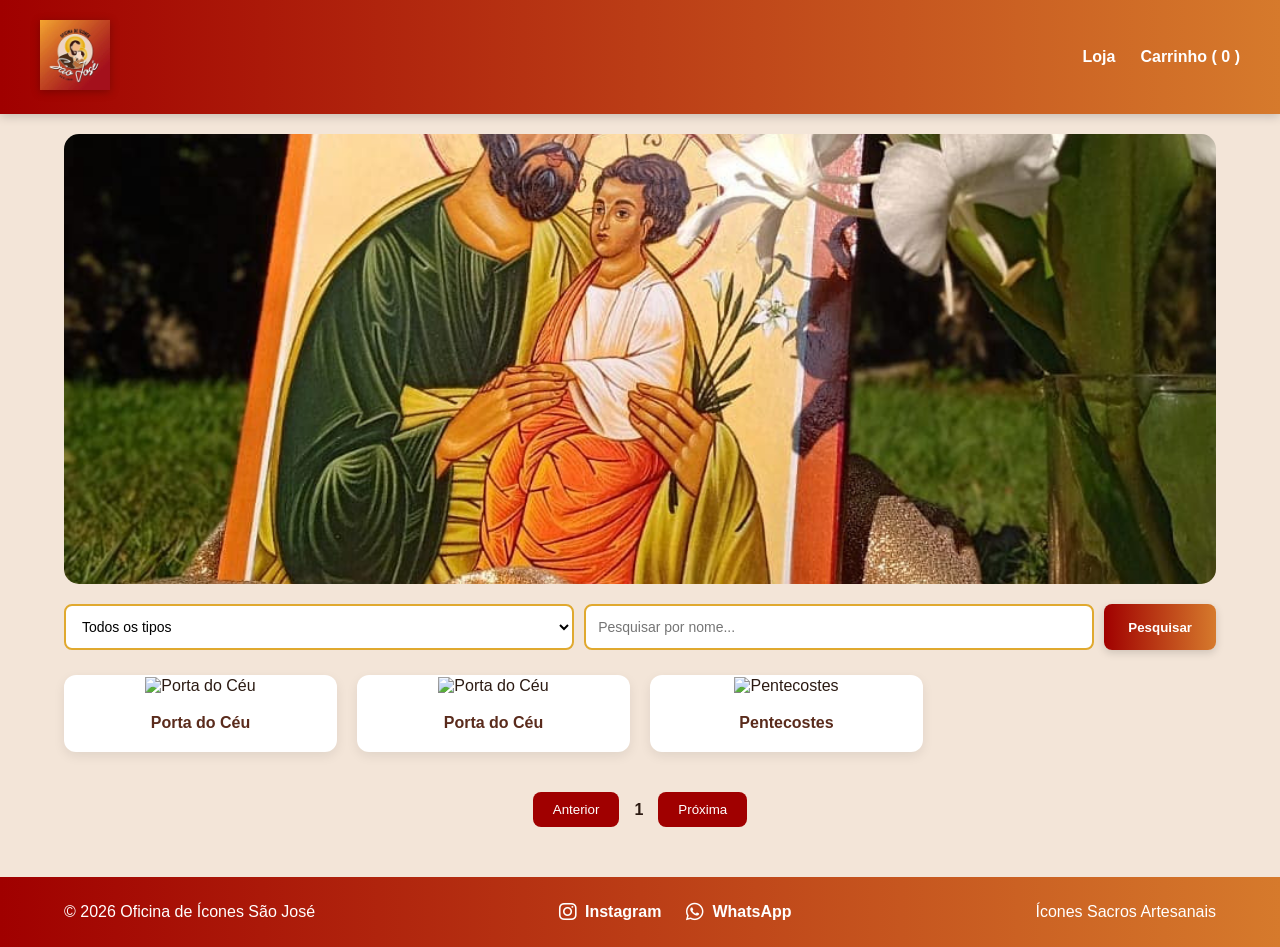
==== index.html @ a1ae9e98 "Update index.html" ====
<!DOCTYPE html>
<html lang="pt-BR">

<head>
    <meta charset="UTF-8">
    <meta name="viewport" content="width=device-width, initial-scale=1.0">

    <title>Loja Ícones</title>

    <link rel="stylesheet" href="style.css?v=19">
    <link rel="stylesheet"
    href="https://cdnjs.cloudflare.com/ajax/libs/font-awesome/6.5.2/css/all.min.css">

</head>

<body>

    <header>
        <div class="logo">
            <img
                src="img/logo.jpg"
                alt="Oficina de Ícones São José"
            >
        </div>

        <nav>
            <a href="#">Loja</a>
            <a href="carrinho.html">
                Carrinho (
                    <span id="contadorCarrinho">
                        0
                    </span>
                )
            </a>
        </nav>
    </header>

    <section class="slider">

        <div class="slide ativo">
            <img src="img/slide1.jpg" alt="Slide 1">
        </div>
    
        <div class="slide">
            <img src="img/slide2.jpg" alt="Slide 2">
        </div>
    
        <div class="slide">
            <img src="img/slide3.jpg" alt="Slide 3">
        </div>
    
    </section>

    <section class="filtros">

        <select id="filtroTipo">
            <option value="">Todos os tipos</option>
            <option value="tradicional">Tradicional</option>
            <option value="dourado">Dourado</option>
            <option value="especial">Especial</option>
        </select>
    
        <input
            type="text"
            id="filtroNome"
            placeholder="Pesquisar por nome..."
        >
    
        <button id="btnPesquisar">
            Pesquisar
        </button>
    
    </section>

        <section class="produtos">

    </section>

    <section class="paginacao">

        <button>Anterior</button>

        <span>1</span>

        <button>Próxima</button>

    </section>

    <footer>

        <div class="rodape-conteudo">
    
            <div class="rodape-marca">
                © 2026 Oficina de Ícones São José
            </div>
    
            <div class="rodape-redes">
    
                <a
                    href="https://instagram.com/seu_instagram"
                    target="_blank"
                >
                    <i class="fa-brands fa-instagram"></i>
                    Instagram
                </a>
    
                <a
                    href="https://wa.me/5598999999999"
                    target="_blank"
                >
                    <i class="fa-brands fa-whatsapp"></i>
                    WhatsApp
                </a>
    
            </div>
    
            <div class="rodape-info">
                Ícones Sacros Artesanais
            </div>
    
        </div>
    
    </footer>

    <script src="js/slider.js?v=1"></script>
    <script src="js/produtos.js?v=7"></script>
    <script src="js/contador-carrinho.js?v=1"></script>

</body>

</html>
---- style.css ----
*{
    margin:0;
    padding:0;
    box-sizing:border-box;
}

:root{
    --cor-vermelho:#A00000;
    --cor-vinho:#7A0A0A;
    --cor-laranja:#D67A2C;
    --cor-dourado:#E0A92F;
    --cor-creme:#F3E5D8;
    --cor-marrom:#5A2B1C;
    --cor-texto:#2B1A12;

    --largura-conteudo:90%;
}

body{
    font-family:Arial, sans-serif;
    background:var(--cor-creme);
    color:var(--cor-texto);
}

/* ==========================
   CABEÇALHO
========================== */

header{
    display:flex;
    justify-content:space-between;
    align-items:center;

    padding:20px 40px;

    background:linear-gradient(
        90deg,
        var(--cor-vermelho),
        var(--cor-laranja)
    );

    color:white;

    box-shadow:0 2px 10px rgba(0,0,0,.2);
}

.logo img{
    height:70px;

    filter:drop-shadow(
        0 2px 4px rgba(0,0,0,.25)
    );
}

nav{
    display:flex;
    gap:25px;
}

nav a{
    color:white;
    text-decoration:none;
    font-weight:bold;
    transition:.2s;
}

nav a:hover{
    color:var(--cor-dourado);
}

/* ==========================
   SLIDER
========================== */

.slider{
    width:var(--largura-conteudo);
    height:450px;

    margin:20px auto;

    border-radius:15px;

    overflow:hidden;

    position:relative;
}

.slide{
    display:none;

    width:100%;
    height:100%;
}

.slide.ativo{
    display:block;
}

.slide img{
    width:100%;
    height:100%;

    object-fit:cover;

    display:block;
}

/* ==========================
   FILTROS
========================== */

.filtros{
    width:var(--largura-conteudo);

    margin:auto;

    display:flex;

    gap:10px;

    margin-bottom:25px;
}

.filtros select,
.filtros input{
    flex:1;

    padding:12px;

    border:2px solid var(--cor-dourado);

    border-radius:8px;

    background:white;

    font-size:14px;
}

.filtros select:focus,
.filtros input:focus{
    outline:none;

    border-color:var(--cor-vermelho);
}

/* ==========================
   PRODUTOS
========================== */

.produtos{
    width:var(--largura-conteudo);

    margin:auto;

    display:grid;

    grid-template-columns:
        repeat(auto-fill,minmax(250px,1fr));

    gap:20px;
}

.produto{
    background:white;

    border-radius:12px;

    overflow:hidden;

    text-align:center;

    cursor:pointer;

    transition:.25s;

    border:2px solid transparent;

    box-shadow:
        0 4px 12px rgba(0,0,0,.08);
}

.produto:hover{
    transform:translateY(-5px);

    border-color:var(--cor-dourado);

    box-shadow:
        0 8px 20px rgba(0,0,0,.15);
}

.produto img{
    width:100%;
    height:220px;

    object-fit:cover;
}

.produto h3{
    padding:12px;

    color:var(--cor-marrom);

    font-size:16px;

    min-height:55px;

    display:flex;

    justify-content:center;

    align-items:center;
}

/* ==========================
   PAGINAÇÃO
========================== */

.paginacao{
    margin:40px;

    display:flex;

    justify-content:center;

    align-items:center;

    gap:15px;
}

.paginacao button{
    background:var(--cor-vermelho);

    color:white;

    border:none;

    border-radius:8px;

    padding:10px 20px;

    cursor:pointer;

    transition:.2s;
}

.paginacao button:hover{
    background:var(--cor-vinho);
}

.paginacao span{
    font-weight:bold;
}

/* ==========================
   TABLET
========================== */

@media (max-width:768px){

    header{
        flex-direction:column;
        gap:15px;
        padding:15px;
    }

    nav{
        width:100%;
        justify-content:center;
        flex-wrap:wrap;
    }

    .slider{
        height:250px;
        border-radius:12px;
    }

    .filtros{
        flex-direction:column;
    }

    .filtros select,
    .filtros input{
        width:100%;
    }

    .produtos{
        grid-template-columns:repeat(2,1fr);
    }
}

/* ==========================
   CELULAR
========================== */

@media (max-width:480px){

    .slider{
        height:180px;
        border-radius:10px;
        margin:10px auto;
    }

    .produtos{
        grid-template-columns:1fr;
    }

    .logo img{
        height:60px;
    }

    nav{
        gap:15px;
    }

    .rodape-conteudo{

        flex-direction:column;
    
        text-align:center;
    }
    
    .rodape-info{
    
        text-align:center;
    }
    
    .rodape-redes{
    
        justify-content:center;
    }
}

/* ==========================
   RODAPÉ
========================== */

footer{

    margin-top:50px;

    background:linear-gradient(
        90deg,
        var(--cor-vermelho),
        var(--cor-laranja)
    );

    color:white;
}

.rodape-conteudo{

    width:var(--largura-conteudo);

    margin:auto;

    padding:25px 0;

    display:flex;

    justify-content:space-between;

    align-items:center;

    gap:20px;
}

.rodape-redes{

    display:flex;

    gap:25px;

    align-items:center;
}

.rodape-redes a{

    color:white;

    text-decoration:none;

    font-weight:bold;

    display:flex;

    align-items:center;

    gap:8px;

    transition:.2s;
}

.rodape-redes a:hover{

    color:var(--cor-dourado);
}

.rodape-redes i{

    font-size:20px;
}

.rodape-info{

    text-align:right;
}

/* ==========================
   PESQUISAR
========================== */
.filtros button{

    padding:12px 24px;

    background:linear-gradient(
        90deg,
        var(--cor-vermelho),
        var(--cor-laranja)
    );

    color:white;

    border:none;

    border-radius:8px;

    font-weight:bold;

    cursor:pointer;

    transition:.25s;

    box-shadow:
        0 3px 8px rgba(0,0,0,.15);
}

.filtros button:hover{

    transform:translateY(-2px);

    box-shadow:
        0 6px 15px rgba(0,0,0,.20);

    filter:brightness(1.05);
}

.filtros button:active{

    transform:translateY(0);
}

/* ==========================
   PÁGINA DO PRODUTO
========================== */

.produto-detalhe{

    width:var(--largura-conteudo);

    margin:40px auto;

    display:grid;

    grid-template-columns:
        1fr 1fr;

    gap:40px;

    align-items:start;
}

.produto-imagem{

    background:white;

    border-radius:15px;

    overflow:hidden;

    box-shadow:
        0 4px 12px rgba(0,0,0,.08);
}

.produto-imagem img{

    width:100%;

    display:block;

    object-fit:cover;
}

.produto-info{

    background:white;

    padding:30px;

    border-radius:15px;

    box-shadow:
        0 4px 12px rgba(0,0,0,.08);
}

.produto-info h1{

    color:var(--cor-marrom);

    margin-bottom:15px;
}

.produto-info p{

    margin-bottom:20px;

    font-size:18px;
}

.produto-info label{

    display:block;

    margin-bottom:8px;

    font-weight:bold;
}

.produto-info select{

    width:100%;

    padding:12px;

    border:2px solid var(--cor-dourado);

    border-radius:8px;

    font-size:16px;
}

.quantidade{

    display:flex;

    align-items:center;

    gap:15px;

    margin-top:10px;
}

.quantidade button{

    width:40px;

    height:40px;

    border:none;

    border-radius:8px;

    background:var(--cor-vermelho);

    color:white;

    font-size:20px;

    cursor:pointer;

    transition:.2s;
}

.quantidade button:hover{

    background:var(--cor-vinho);
}

.quantidade span{

    font-size:20px;

    font-weight:bold;

    min-width:30px;

    text-align:center;
}

#preco{

    margin-top:25px;

    margin-bottom:25px;

    color:var(--cor-vermelho);

    font-size:32px;
}

.btn-carrinho{

    width:100%;

    padding:15px;

    border:none;

    border-radius:10px;

    background:linear-gradient(
        90deg,
        var(--cor-vermelho),
        var(--cor-laranja)
    );

    color:white;

    font-size:18px;

    font-weight:bold;

    cursor:pointer;

    transition:.2s;
}

.btn-carrinho:hover{

    transform:translateY(-2px);

    box-shadow:
        0 6px 15px rgba(0,0,0,.2);
}

/* ==========================
   RESPONSIVO
========================== */

@media (max-width:768px){

    .produto-detalhe{

        grid-template-columns:1fr;

        gap:20px;
    }

    .produto-info{

        padding:20px;
    }

    #preco{

        font-size:28px;
    }

}

/* ==========================
   CARRINHO
========================== */

.carrinho-container{

    width:var(--largura-conteudo);

    margin:40px auto;
}

.item-carrinho{

    background:white;

    border-radius:15px;

    padding:20px;

    margin-bottom:20px;

    display:flex;

    gap:20px;

    align-items:center;

    box-shadow:
        0 4px 12px rgba(0,0,0,.08);
}

.item-carrinho img{

    width:120px;

    height:120px;

    object-fit:cover;

    border-radius:10px;
}

.item-carrinho h3{

    margin-bottom:10px;

    color:var(--cor-marrom);
}

.item-carrinho p{

    margin-bottom:5px;
}

.resumo-carrinho{

    background:white;

    padding:25px;

    border-radius:15px;

    box-shadow:
        0 4px 12px rgba(0,0,0,.08);

    text-align:right;
}

.resumo-carrinho h2{

    margin-bottom:20px;

    color:var(--cor-vermelho);
}

@media (max-width:768px){

    .item-carrinho{

        flex-direction:column;

        text-align:center;
    }

}

.btn-limpar{

    width:100%;

    padding:15px;

    margin-top:15px;

    border:none;

    border-radius:10px;

    background:#666;

    color:white;

    font-size:18px;

    font-weight:bold;

    cursor:pointer;

    transition:.2s;
}

.btn-limpar:hover{

    background:#444;

    transform:translateY(-2px);
}
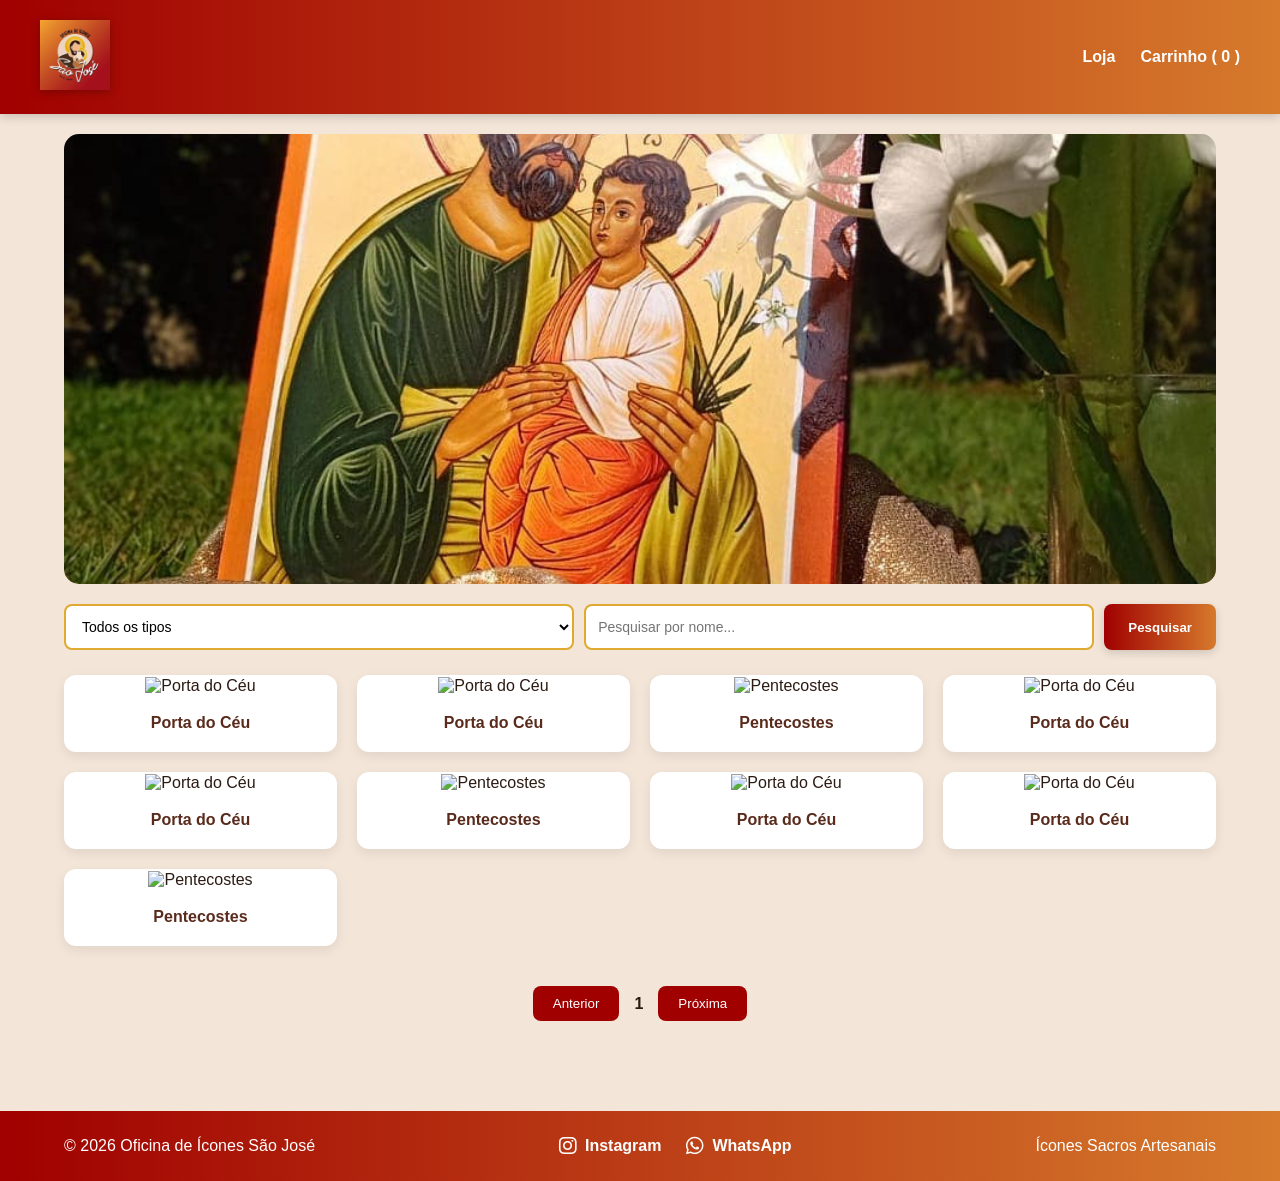
==== commit 0d3a4397: "Update index.html css v20" ====
--- a/index.html
+++ b/index.html
@@ -7,7 +7,7 @@
 
     <title>Loja Ícones</title>
 
-    <link rel="stylesheet" href="style.css?v=19">
+    <link rel="stylesheet" href="style.css?v=20">
     <link rel="stylesheet"
     href="https://cdnjs.cloudflare.com/ajax/libs/font-awesome/6.5.2/css/all.min.css">
 
--- a/style.css
+++ b/style.css
@@ -20,6 +20,11 @@
     font-family:Arial, sans-serif;
     background:var(--cor-creme);
     color:var(--cor-texto);
+
+    min-height:100vh;
+
+    display:flex;
+    flex-direction:column;
 }
 
 /* ==========================
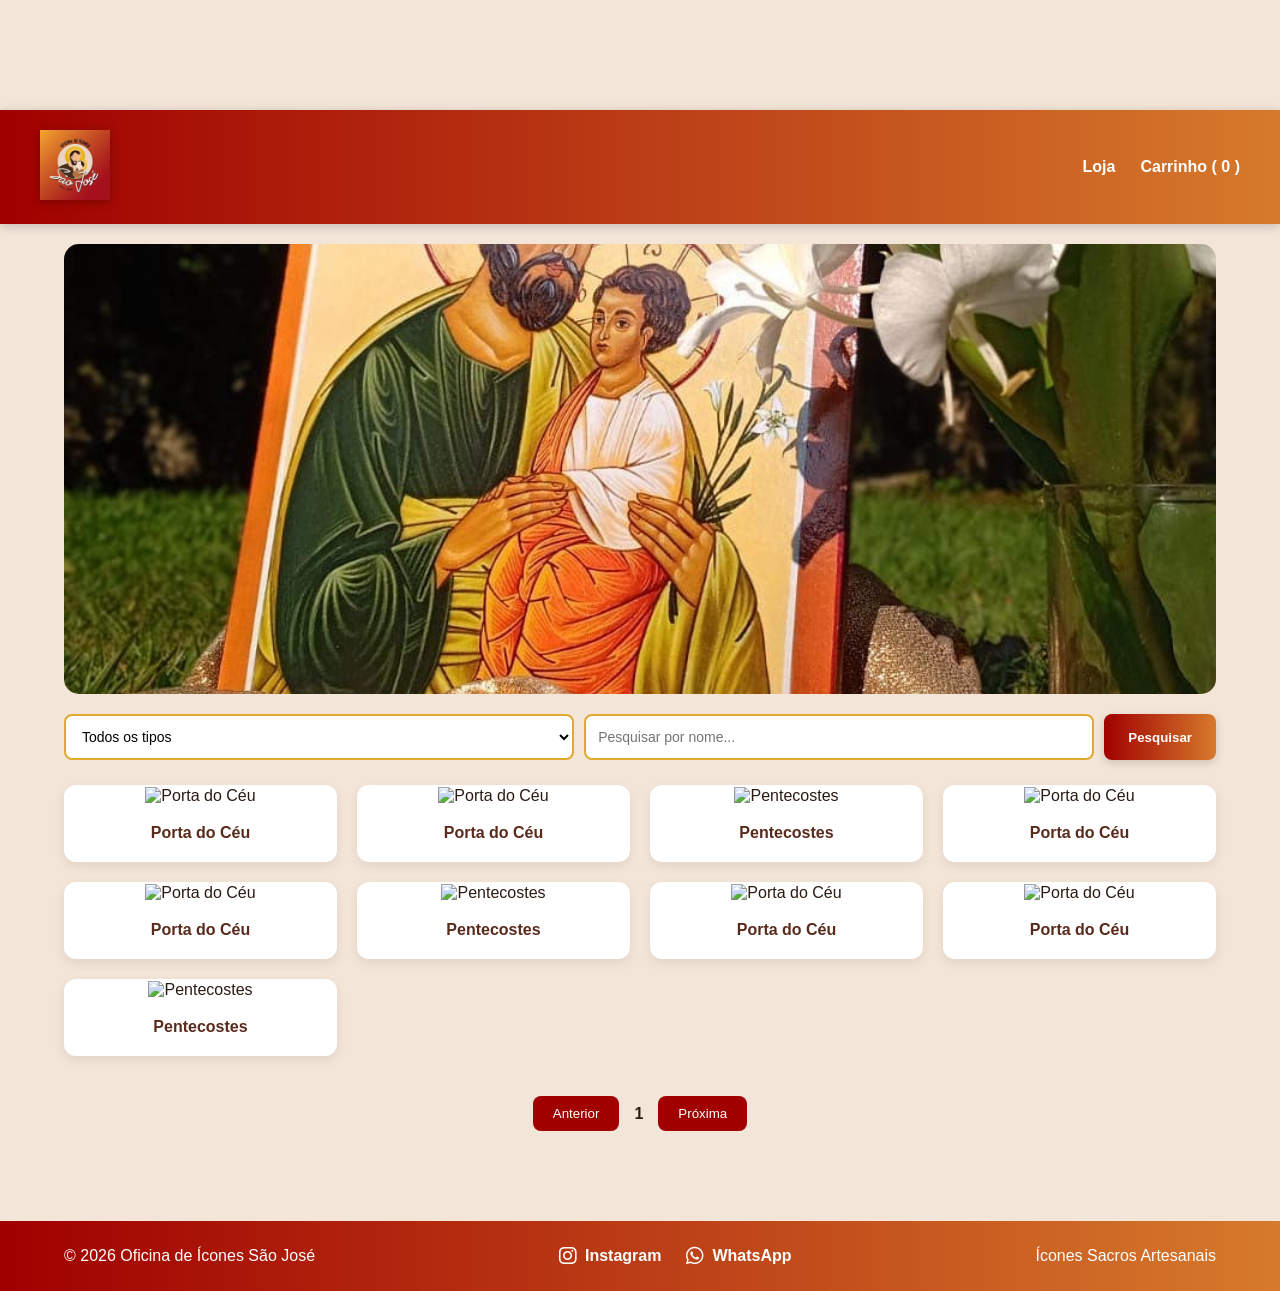
==== commit c9a5b942: "Update index.html css?v=21" ====
--- a/index.html
+++ b/index.html
@@ -7,7 +7,7 @@
 
     <title>Loja Ícones</title>
 
-    <link rel="stylesheet" href="style.css?v=20">
+    <link rel="stylesheet" href="style.css?v=21">
     <link rel="stylesheet"
     href="https://cdnjs.cloudflare.com/ajax/libs/font-awesome/6.5.2/css/all.min.css">
 
--- a/style.css
+++ b/style.css
@@ -16,15 +16,21 @@
     --largura-conteudo:90%;
 }
 
+html{
+    height:100%;
+}
+
 body{
+    min-height:100vh;
+
+    display:flex;
+    flex-direction:column;
+
+    padding-top:110px;
+
     font-family:Arial, sans-serif;
     background:var(--cor-creme);
     color:var(--cor-texto);
-
-    min-height:100vh;
-
-    display:flex;
-    flex-direction:column;
 }
 
 /* ==========================
@@ -668,6 +674,8 @@
 
 .carrinho-container{
 
+    flex:1;
+
     width:var(--largura-conteudo);
 
     margin:40px auto;
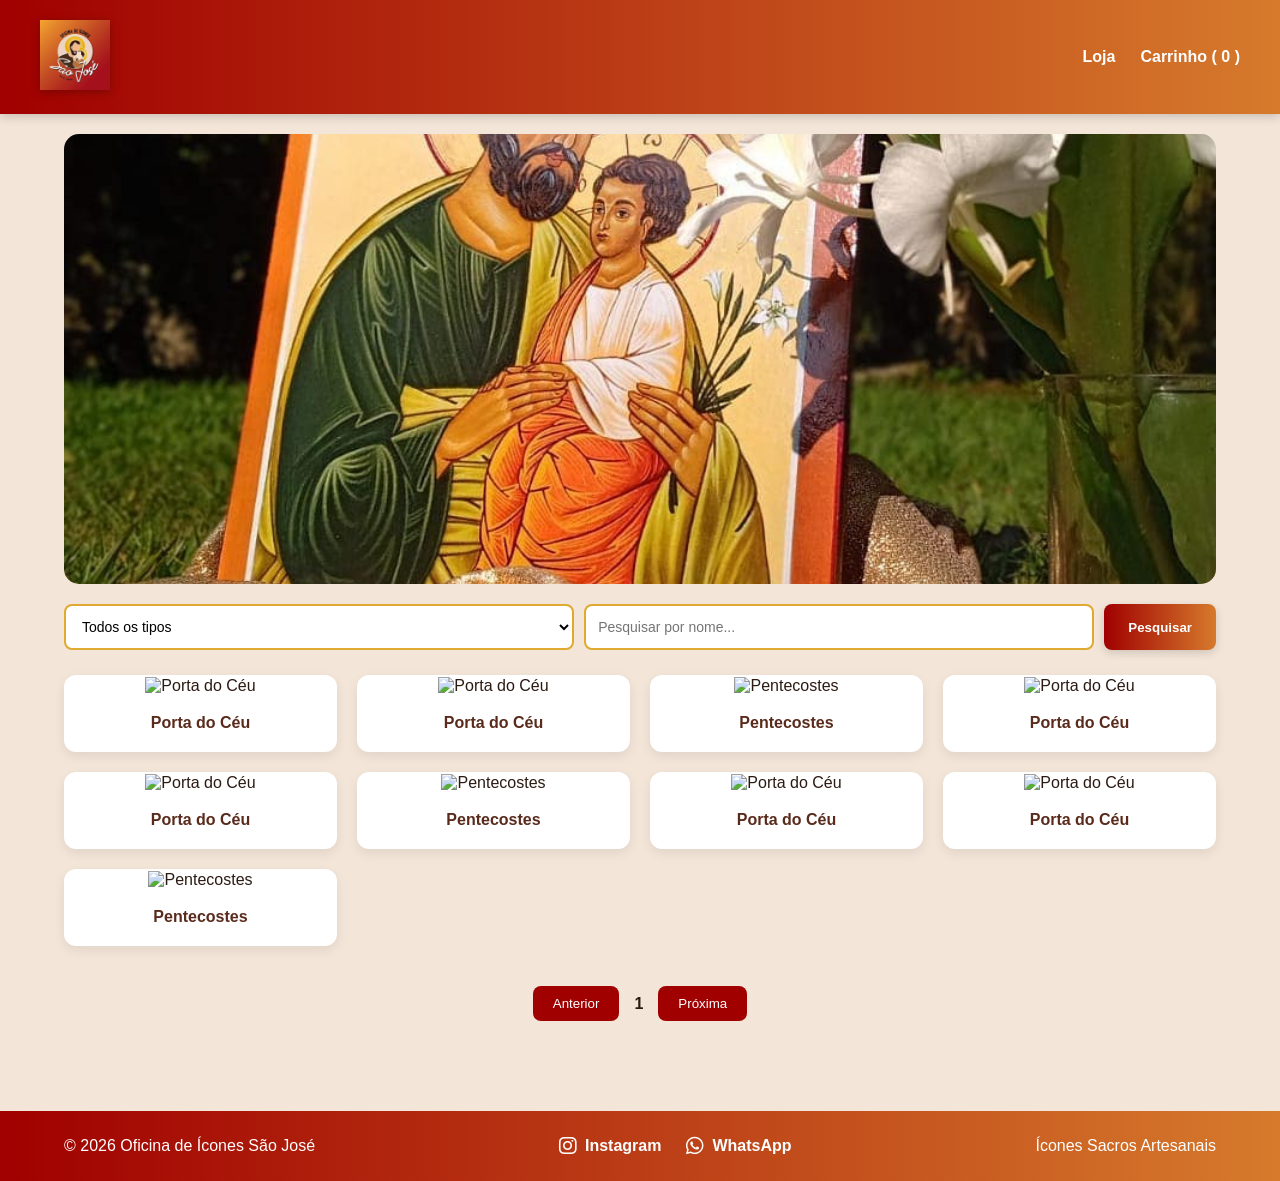
==== commit 9a947c21: "Update index.html css v22" ====
--- a/index.html
+++ b/index.html
@@ -7,7 +7,7 @@
 
     <title>Loja Ícones</title>
 
-    <link rel="stylesheet" href="style.css?v=21">
+    <link rel="stylesheet" href="style.css?v=22">
     <link rel="stylesheet"
     href="https://cdnjs.cloudflare.com/ajax/libs/font-awesome/6.5.2/css/all.min.css">
 
--- a/style.css
+++ b/style.css
@@ -26,8 +26,6 @@
     display:flex;
     flex-direction:column;
 
-    padding-top:110px;
-
     font-family:Arial, sans-serif;
     background:var(--cor-creme);
     color:var(--cor-texto);
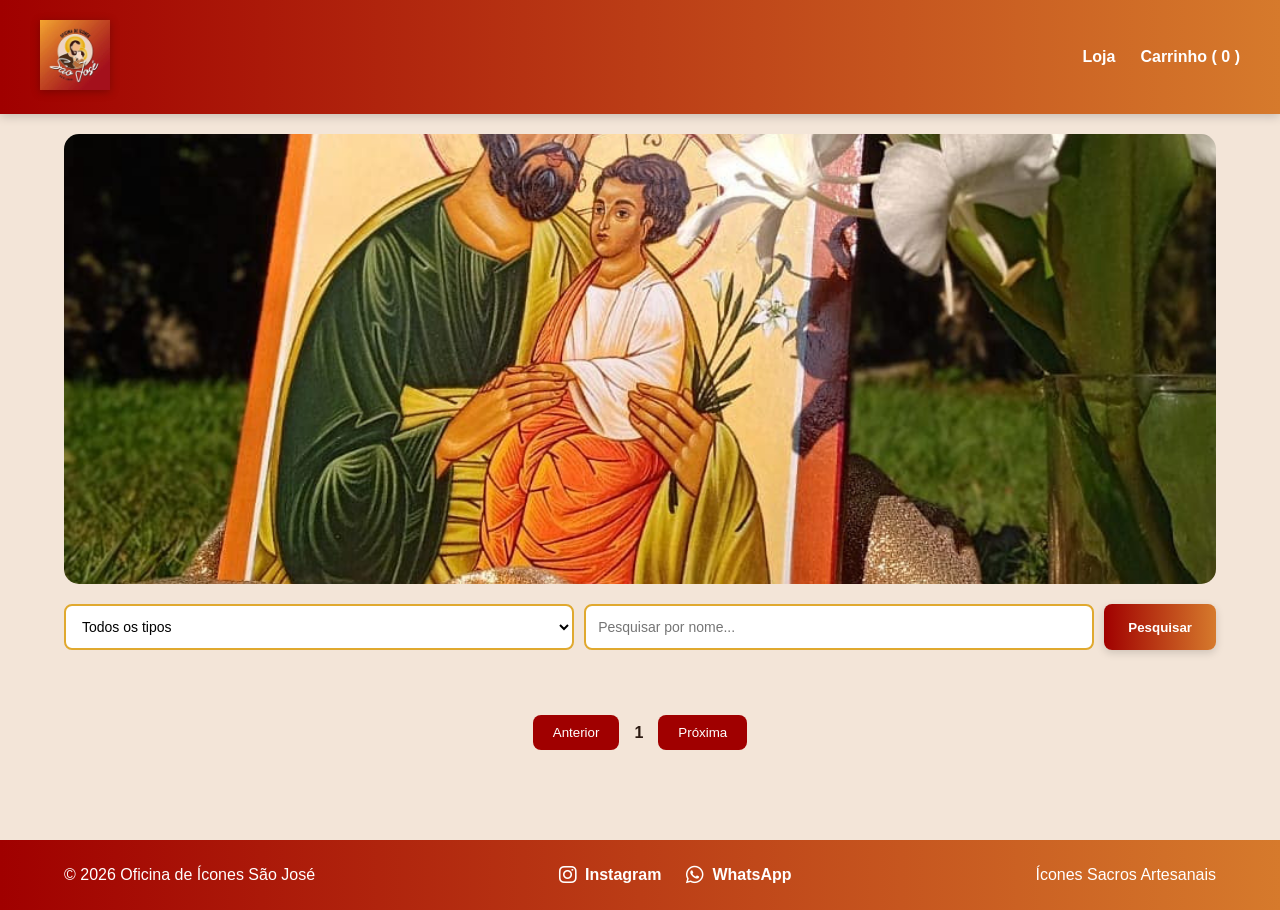
==== commit 86b37c86: "Update index.html atualização da paginação" ====
--- a/index.html
+++ b/index.html
@@ -78,12 +78,18 @@
 
     <section class="paginacao">
 
-        <button>Anterior</button>
-
-        <span>1</span>
-
-        <button>Próxima</button>
-
+        <button id="btnAnterior">
+            Anterior
+        </button>
+    
+        <span id="paginaAtual">
+            1
+        </span>
+    
+        <button id="btnProxima">
+            Próxima
+        </button>
+    
     </section>
 
     <footer>
@@ -123,7 +129,7 @@
     </footer>
 
     <script src="js/slider.js?v=1"></script>
-    <script src="js/produtos.js?v=7"></script>
+    <script src="js/produtos.js?v=8"></script>
     <script src="js/contador-carrinho.js?v=1"></script>
 
 </body>
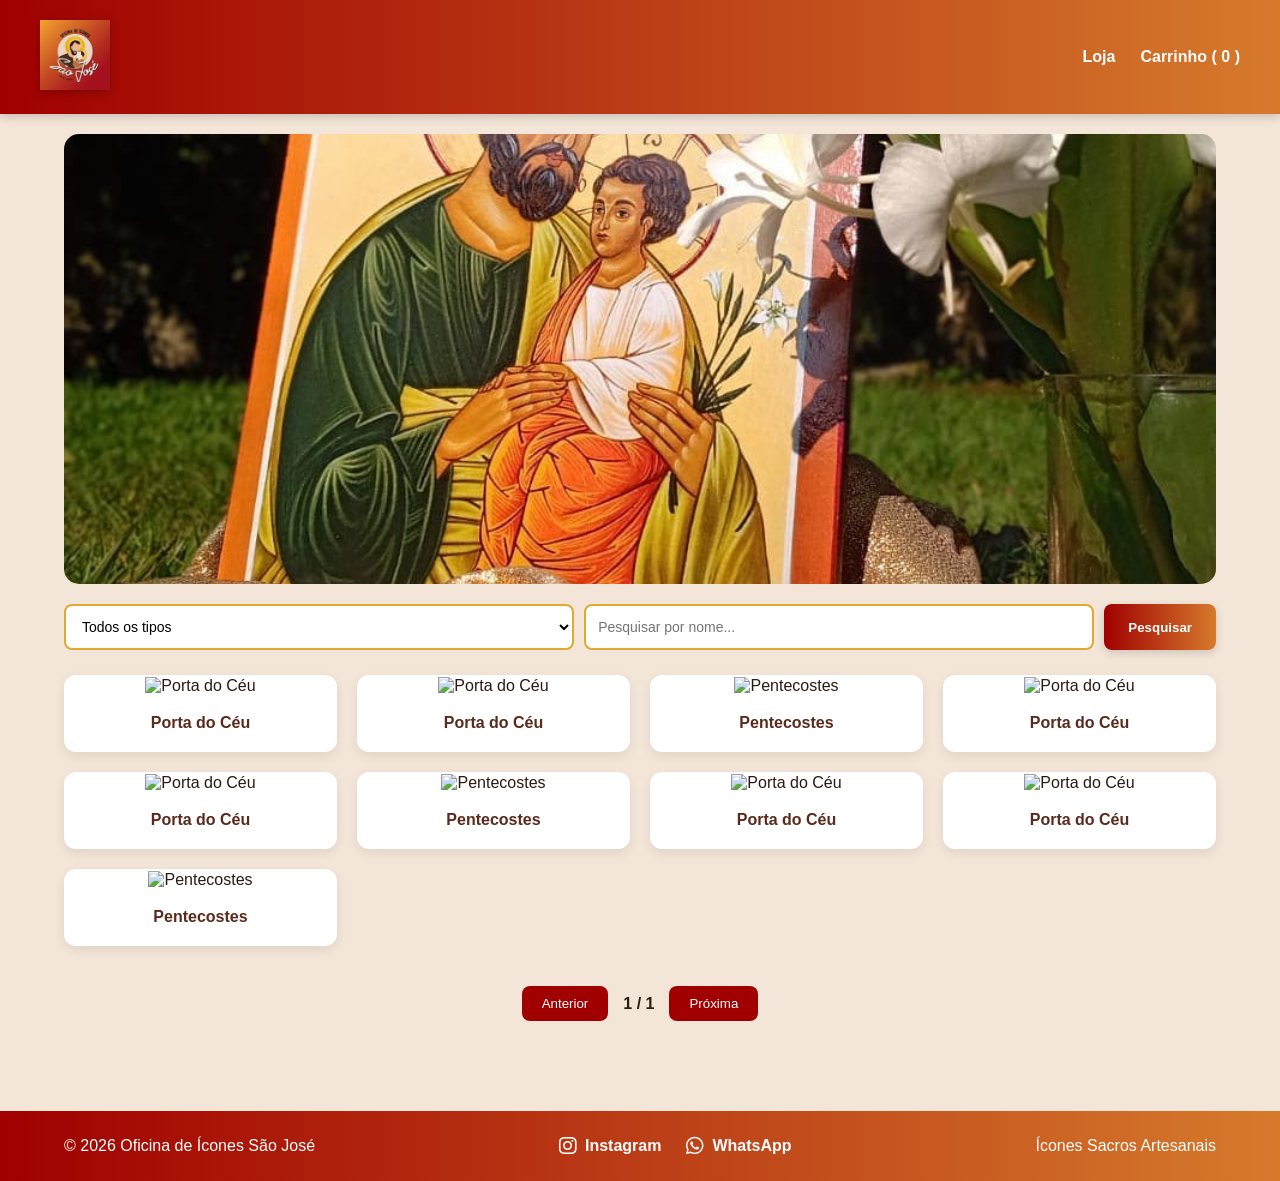
==== commit ae54d50a: "Update index.html produtos js v9" ====
--- a/index.html
+++ b/index.html
@@ -129,7 +129,7 @@
     </footer>
 
     <script src="js/slider.js?v=1"></script>
-    <script src="js/produtos.js?v=8"></script>
+    <script src="js/produtos.js?v=9"></script>
     <script src="js/contador-carrinho.js?v=1"></script>
 
 </body>
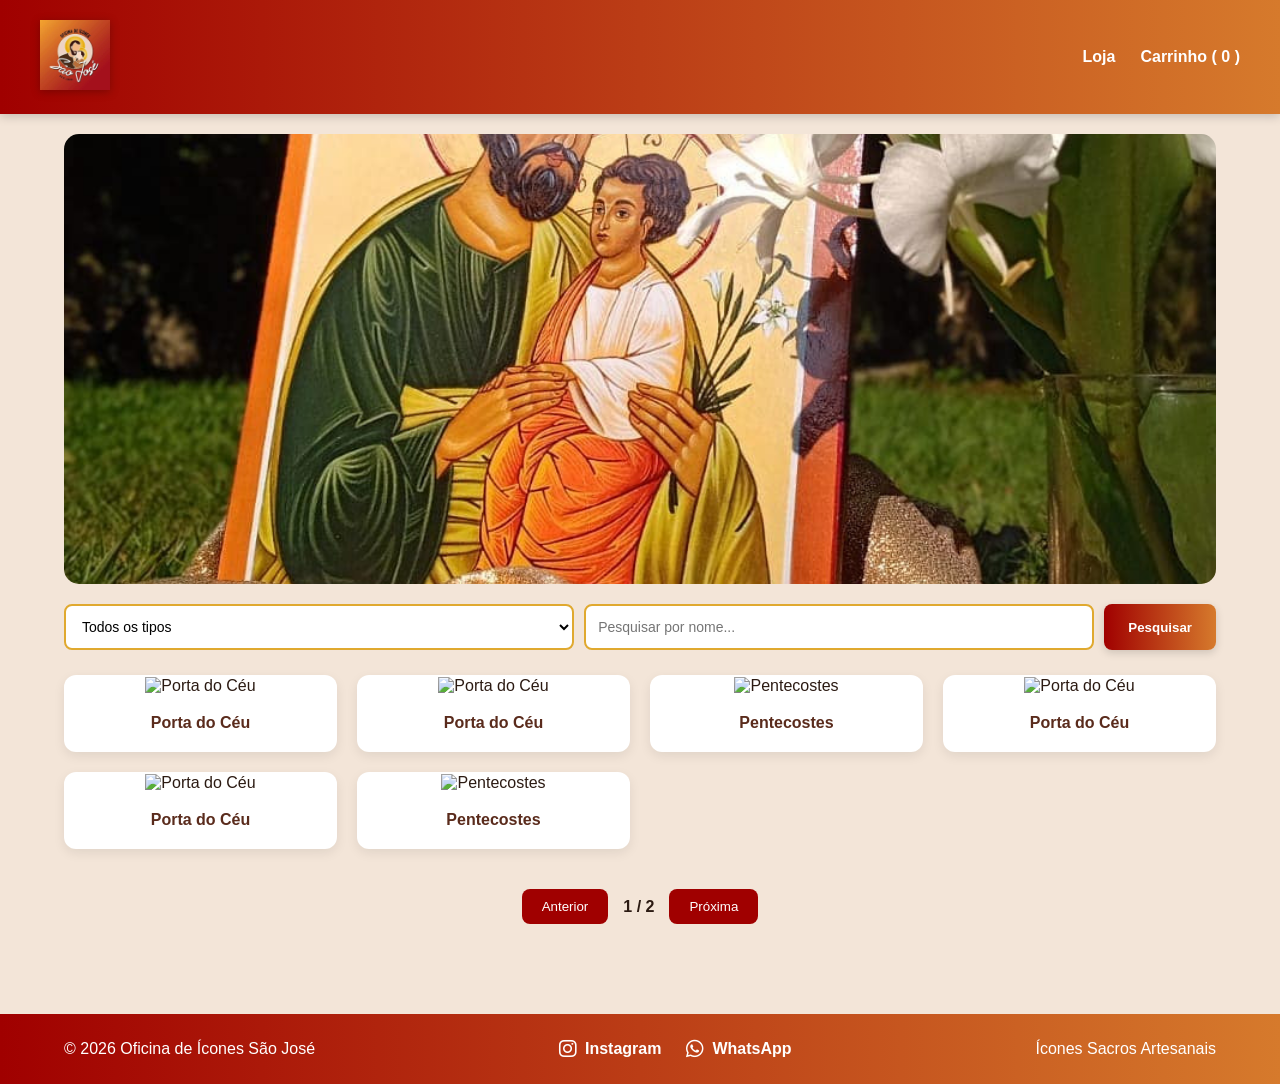
==== commit 8c200503: "Update index.html produtos.js?v=10" ====
--- a/index.html
+++ b/index.html
@@ -129,7 +129,7 @@
     </footer>
 
     <script src="js/slider.js?v=1"></script>
-    <script src="js/produtos.js?v=9"></script>
+    <script src="js/produtos.js?v=10"></script>
     <script src="js/contador-carrinho.js?v=1"></script>
 
 </body>
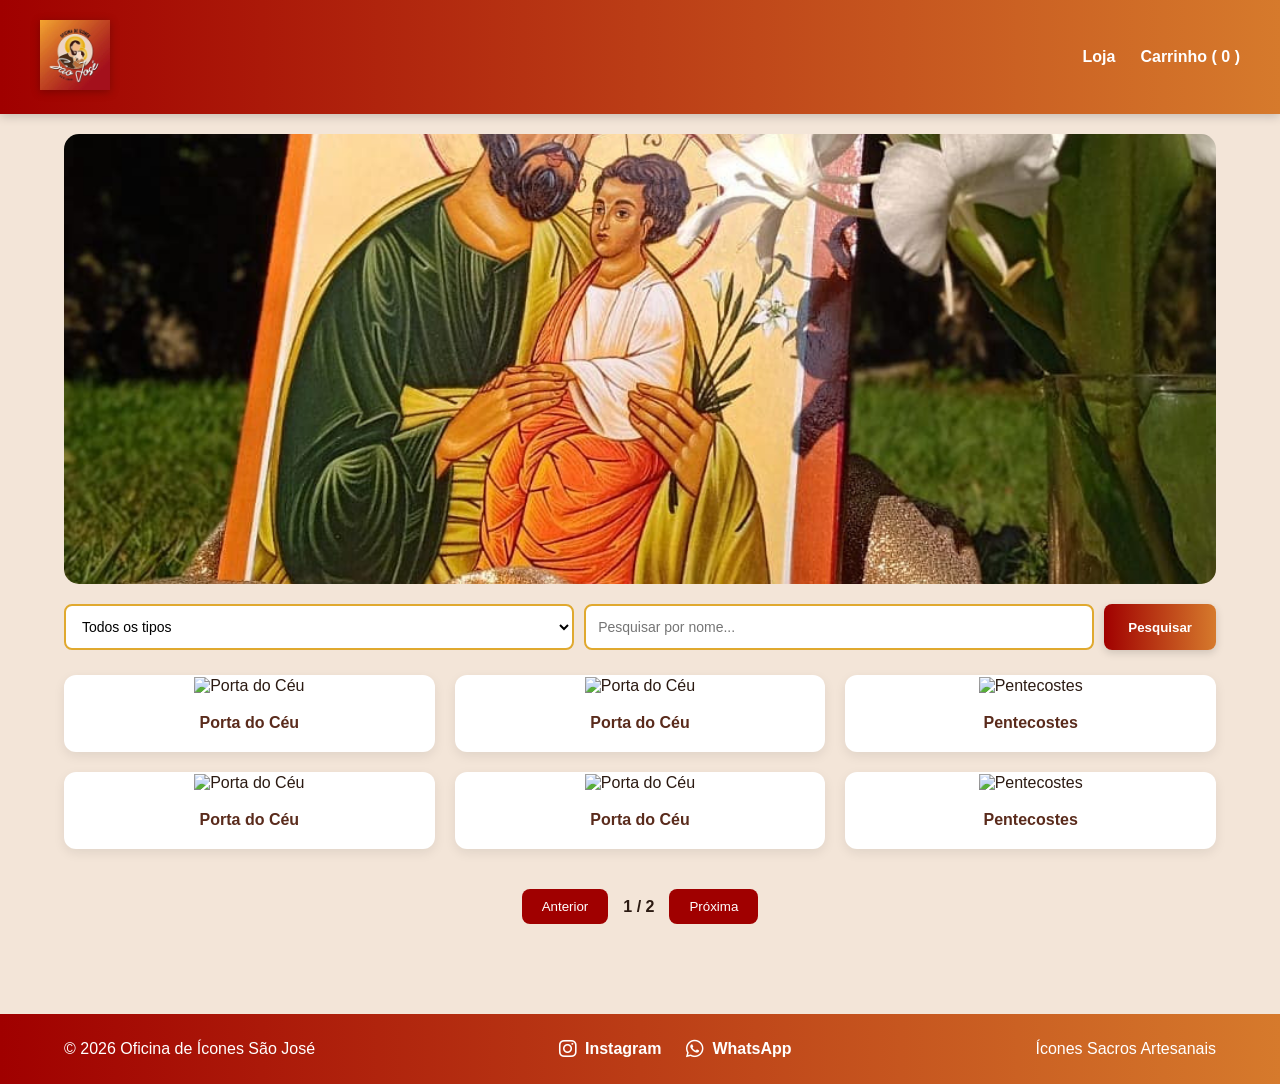
==== commit f9a20291: "Update index.html style.css?v=23" ====
--- a/index.html
+++ b/index.html
@@ -7,7 +7,7 @@
 
     <title>Loja Ícones</title>
 
-    <link rel="stylesheet" href="style.css?v=22">
+    <link rel="stylesheet" href="style.css?v=23">
     <link rel="stylesheet"
     href="https://cdnjs.cloudflare.com/ajax/libs/font-awesome/6.5.2/css/all.min.css">
 
--- a/style.css
+++ b/style.css
@@ -164,7 +164,7 @@
     display:grid;
 
     grid-template-columns:
-        repeat(auto-fill,minmax(250px,1fr));
+        repeat(3, 1fr);
 
     gap:20px;
 }
